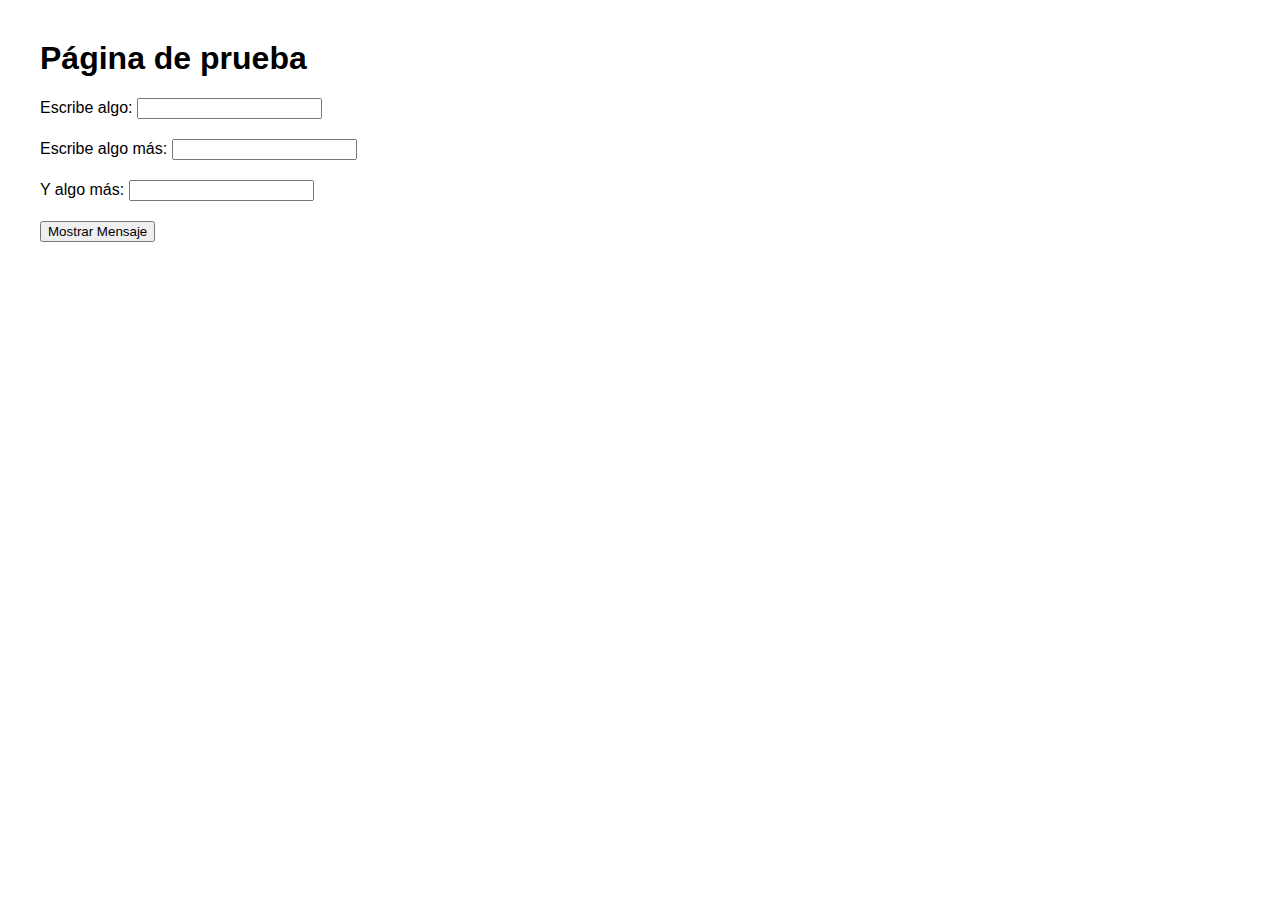
==== index.html @ abed9933 "Add modal after 1 sg" ====
<!DOCTYPE html>
<html lang="es">
<head>
    <meta charset="UTF-8">
    <meta name="viewport" content="width=device-width, initial-scale=1.0">
    <title>Página de prueba</title>
    <link rel="stylesheet" href="styles.css"> <!-- Enlace al CSS -->
    <script src="script.js" defer></script> <!-- Enlace al JavaScript con defer -->
</head>
<body>
    <h1>Página de prueba</h1>
    <div class="input-box">
        <label for="texto1">Escribe algo:</label>
        <input type="text" id="texto1">
    </div>
    <div class="input-box">
        <label for="texto2">Escribe algo más:</label>
        <input type="text" id="texto2">
    </div>
    <div class="input-box">
        <label for="texto3">Y algo más:</label>
        <input type="text" id="texto3">
    </div>
    <button id="mostrarMensaje">Mostrar Mensaje</button> <!-- Botón añadido -->
    <div id="mensaje">¡Salió bien!</div> <!-- Etiqueta para el mensaje -->
    <img id="foto" src="images/felinibertomcfalso.png" alt="Foto">

    <!-- Modal HTML -->
    <div id="modal" class="modal">
        <div class="modal-content">
            <p>Dale al botón verde para cerrar este mensaje</p>
            <button id="botonVerde" class="green-button">Cerrar</button>
            <button id="botonGris" class="gray-button">Ignorar</button>
        </div>
    </div>
</body>
</html>
---- styles.css ----
body {
    font-family: Arial, sans-serif;
    margin: 40px;
}

#foto {
    display: none;
    width: 170px;
    height: 170px;
}

.input-box {
    margin-top: 20px;
}

.input-box:last-of-type {
    margin-bottom: 20px;
}

#mostrarMensaje {
    margin-top: 20px;
}

#mensaje {
    margin-top: 20px;
    color: green;
    font-weight: bold;
    display: none;
}

/* Estilos para el modal */
.modal {
    display: none; /* Oculto por defecto */
    position: fixed;
    z-index: 1;
    left: 0;
    top: 0;
    width: 100%;
    height: 100%;
    background-color: rgba(0, 0, 0, 0.5); /* Fondo oscuro transparente */
}

.modal-content {
    background-color: white;
    margin: 15% auto;
    padding: 20px;
    border-radius: 10px;
    width: 300px;
    text-align: center;
}

.green-button {
    background-color: green;
    color: white;
    padding: 10px 20px;
    border: none;
    border-radius: 5px;
    cursor: pointer;
}

.gray-button {
    background-color: gray;
    color: white;
    padding: 10px 20px;
    border: none;
    border-radius: 5px;
    cursor: pointer;
    margin-left: 10px;
}
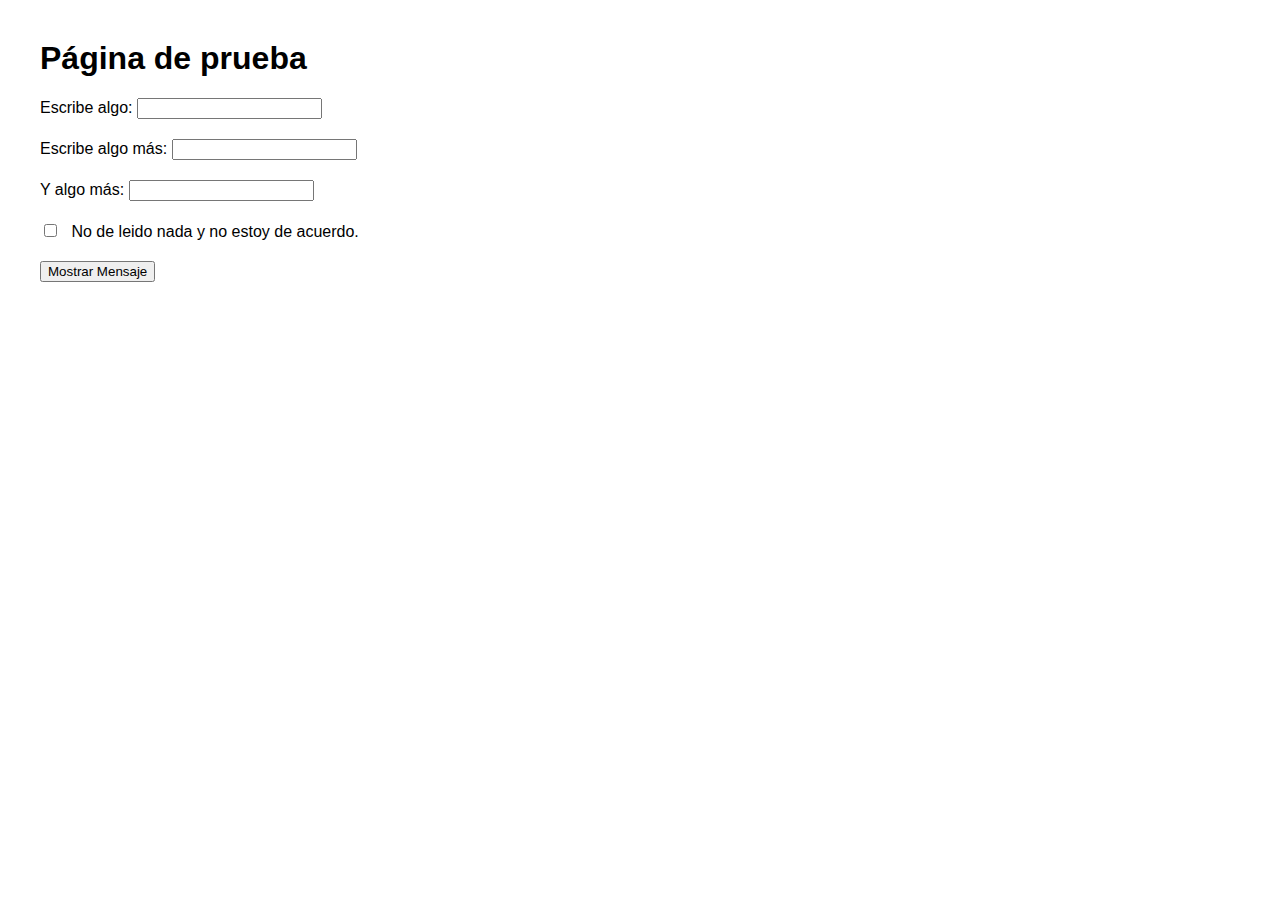
==== commit 8db7369e: "Add checkbox and modal" ====
--- a/index.html
+++ b/index.html
@@ -21,6 +21,12 @@
         <label for="texto3">Y algo más:</label>
         <input type="text" id="texto3">
     </div>
+
+    <div class="input-box">
+        <input type="checkbox" id="noAcuerdo"></input>
+        <label for="noAcuerdo">No de leido nada y no estoy de acuerdo.</label>
+    </div>
+
     <button id="mostrarMensaje">Mostrar Mensaje</button> <!-- Botón añadido -->
     <div id="mensaje">¡Salió bien!</div> <!-- Etiqueta para el mensaje -->
     <img id="foto" src="images/felinibertomcfalso.png" alt="Foto">
--- a/styles.css
+++ b/styles.css
@@ -66,4 +66,9 @@
     border-radius: 5px;
     cursor: pointer;
     margin-left: 10px;
+}
+
+/* Estilos para el checkbox */
+#noAcuerdo {
+    margin-right: 10px;
 }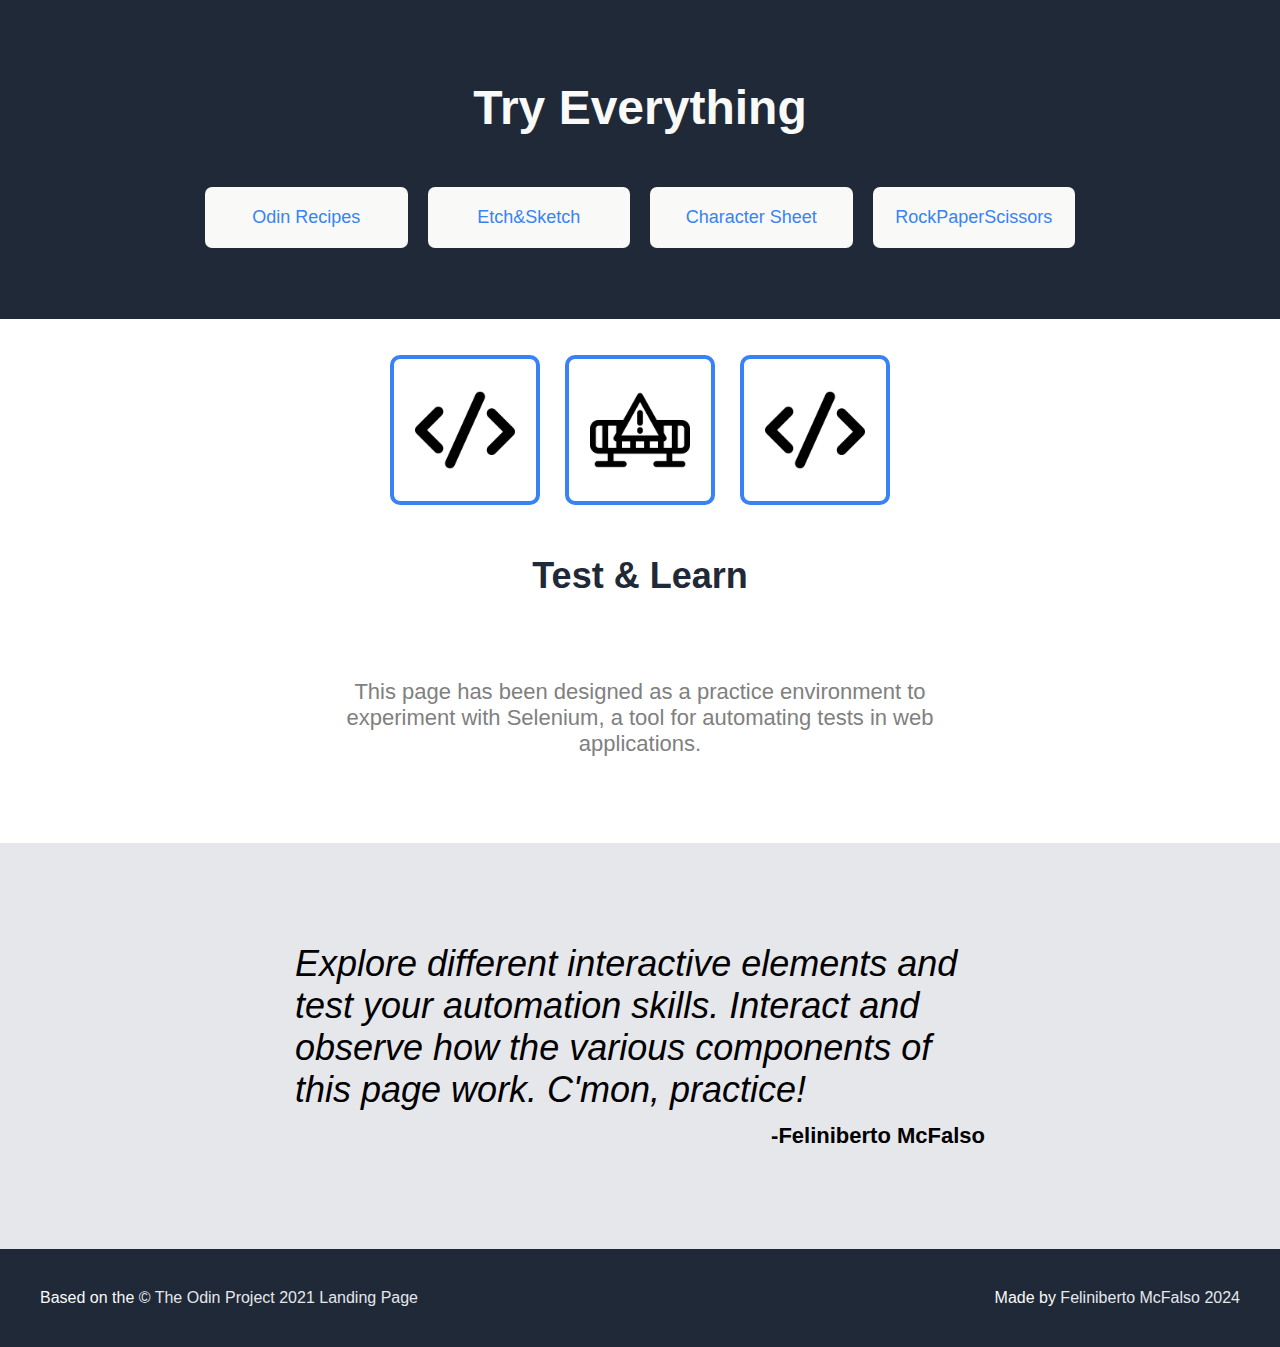
==== commit f6918bd9: "Change main structure following 'Landing-page'" ====
--- a/index.html
+++ b/index.html
@@ -1,43 +1,58 @@
 <!DOCTYPE html>
-<html lang="es">
-<head>
-    <meta charset="UTF-8">
-    <meta name="viewport" content="width=device-width, initial-scale=1.0">
-    <title>Página de prueba</title>
-    <link rel="stylesheet" href="styles.css"> <!-- Enlace al CSS -->
-    <script src="script.js" defer></script> <!-- Enlace al JavaScript con defer -->
-</head>
-<body>
-    <h1>Página de prueba</h1>
-    <div class="input-box">
-        <label for="texto1">Escribe algo:</label>
-        <input type="text" id="texto1">
-    </div>
-    <div class="input-box">
-        <label for="texto2">Escribe algo más:</label>
-        <input type="text" id="texto2">
-    </div>
-    <div class="input-box">
-        <label for="texto3">Y algo más:</label>
-        <input type="text" id="texto3">
-    </div>
+<html lang="en">
+    <head>
+        <meta charset="UTF-8">
+        <meta http-equiv="X-UA-Compatible" content="IE=edge">
+        <meta name="viewport" content="width=device-width, initial-scale=1.0">
+        <title>Test & Learn</title>
+        <link rel="stylesheet" href="styles.css">
+        <link rel="preconnect" href="https://fonts.googleapis.com">
+        <link rel="preconnect" href="https://fonts.gstatic.com" crossorigin>
+        <link href="https://fonts.googleapis.com/css2?family=Lato:ital,wght@0,400;0,700;1,400;1,700&display=swap" rel="stylesheet">
+    </head>
+    <body>
+        
+        <div class="header">
+            <div class="presentation">
+                <div class="title">
+                    <div class="text1">Try Everything</div>
+                </div>
+                <div class="menu">
+                    <button class="link" onclick="window.location.href='https://becuber.github.io/odin-recipes/index.html'">Odin Recipes</button>
+                    <button class="link" onclick="window.location.href='https://becuber.github.io/etch-a-sketch/'">Etch&Sketch</button>
+                    <button class="link" onclick="">Character Sheet</button>
+                    <button class="link" onclick="window.location.href='https://becuber.github.io/rockPaperScissors/'">RockPaperScissors</button>
+                </div>
+            </div>
+        </div>
+        
 
-    <div class="input-box">
-        <input type="checkbox" id="noAcuerdo"></input>
-        <label for="noAcuerdo">No de leido nada y no estoy de acuerdo.</label>
-    </div>
-
-    <button id="mostrarMensaje">Mostrar Mensaje</button> <!-- Botón añadido -->
-    <div id="mensaje">¡Salió bien!</div> <!-- Etiqueta para el mensaje -->
-    <img id="foto" src="images/felinibertomcfalso.png" alt="Foto">
-
-    <!-- Modal HTML -->
-    <div id="modal" class="modal">
-        <div class="modal-content">
-            <p>Dale al botón verde para cerrar este mensaje</p>
-            <button id="botonVerde" class="green-button">Cerrar</button>
-            <button id="botonGris" class="gray-button">Ignorar</button>
+        <div class="information">
+            <div class="containerinfo">
+                <div class="img">
+                    <img class="img-content" src="RM_images/code.png" alt="code">
+                </div>
+                <div class="img">
+                    <img class="img-content" src="RM_images/obras_icon.png" alt="building fence">
+                </div>
+                <div class="img">
+                    <img class="img-content" src="RM_images/code.png" alt="code">
+                </div>
+            </div>
+            <div class="titleinfo">Test & Learn</div>
+            <div class="subtext">This page has been designed as a practice environment to experiment with Selenium, a tool for automating tests in web applications.</div>
         </div>
-    </div>
-</body>
-</html>+        
+        <div class="quotes">
+            <div class="quotetext">
+                <div class="italicquote">Explore different interactive elements and test your automation skills. Interact and observe how the various components of this page work. C'mon, practice!</div>
+                <div class="signquote">-Feliniberto McFalso</div>
+            </div>
+        </div>
+            
+        <div class="footer">
+            <div class="footer-left">Based on the <a href="https://www.theodinproject.com/lessons/foundations-landing-page">&#169 The Odin Project 2021 Landing Page</a></div>
+            <div class="footer-right">Made by <a href="https://github.com/BeCuber">Feliniberto McFalso 2024</a></div>
+        </div>
+    </body>
+</html>
--- a/styles.css
+++ b/styles.css
@@ -1,74 +1,166 @@
-body {
-    font-family: Arial, sans-serif;
-    margin: 40px;
+/* Reseteo y estilos generales */
+* {
+    box-sizing: border-box;
+    font-family: 'Roboto', sans-serif;
+    margin: 0;
+    padding: 0;
 }
 
-#foto {
-    display: none;
-    width: 170px;
-    height: 170px;
+body {
+    height: 100vh;
+    display: flex;
+    flex-direction: column;
 }
 
-.input-box {
-    margin-top: 20px;
+/* Sección header */
+.header {
+    background-color: #1F2937;
+    padding: 80px 200px 1px;
+    
 }
 
-.input-box:last-of-type {
-    margin-bottom: 20px;
+.presentation {
+    display: flex;
+    flex-direction: column;
+    align-items: center; /* Centra los elementos */
+    gap: 32px;
+    margin-bottom: 60px;
 }
 
-#mostrarMensaje {
-    margin-top: 20px;
+.title {
+    display: flex;
+    flex-direction: column;
+    align-items: flex-start;
 }
 
-#mensaje {
-    margin-top: 20px;
-    color: green;
-    font-weight: bold;
-    display: none;
+.text1 {
+    font-size: 48px;
+    font-weight: bolder;
+    color: #F9FAF8;
 }
 
-/* Estilos para el modal */
-.modal {
-    display: none; /* Oculto por defecto */
-    position: fixed;
-    z-index: 1;
-    left: 0;
-    top: 0;
-    width: 100%;
-    height: 100%;
-    background-color: rgba(0, 0, 0, 0.5); /* Fondo oscuro transparente */
+.menu {
+    width: 900px;
+    display: flex;
+    justify-content: space-between;
+    align-items: center;
+    gap: 10px; /* Espacio entre los links */
+    padding: 10px; /* Añadir un poco de padding */
+    margin-top: 10px; /* Ajusta el espacio con respecto al fondo */
 }
 
-.modal-content {
-    background-color: white;
-    margin: 15% auto;
-    padding: 20px;
-    border-radius: 10px;
-    width: 300px;
-    text-align: center;
+.link {
+    background-color: #F9FAF8; /* Comportamiento de botón */
+    color: #3882F6;
+    border-radius: 7px;
+    padding: 20px; /* Ajusta el padding según lo necesario */
+    display: flex;
+    flex: 1;
+    justify-content: center;
+    align-items: center;
+    cursor: pointer; /* Cambia el cursor al pasar sobre el link */
+    width: fit-content; /* Ajusta el ancho al contenido */
+    border: none;
+    font-size: 18px;
+    font-weight: 370;
+    margin: 0 5px;
 }
 
-.green-button {
-    background-color: green;
-    color: white;
-    padding: 10px 20px;
-    border: none;
-    border-radius: 5px;
-    cursor: pointer;
+/* Sección information */
+.information {
+    display: flex;
+    flex-direction: column;
+    align-items: center;
+    padding: 36px;
+    margin-bottom: 50px;
+    gap: 40px;
 }
 
-.gray-button {
-    background-color: gray;
-    color: white;
-    padding: 10px 20px;
-    border: none;
-    border-radius: 5px;
-    cursor: pointer;
-    margin-left: 10px;
+.titleinfo {
+    font-size: 36px;
+    color: #1F2937;
+    font-weight: bolder;
+    margin-bottom: 42px;
 }
 
-/* Estilos para el checkbox */
-#noAcuerdo {
-    margin-right: 10px;
-}+.containerinfo {
+    display: flex;
+    gap: 25px;
+}
+
+.img {
+    display: flex;
+    justify-content: center; /* Centra horizontalmente */
+    align-items: center; /* Centra verticalmente */
+    height: 150px;
+    width: 150px;
+    border: 4px solid #3882F6;
+    border-radius: 10px;
+    margin-bottom: 10px;
+}
+
+.img-content {
+    width: 70%; /* Mantén este porcentaje o ajusta según lo que necesites */
+    height: 70%; /* Mantén este porcentaje o ajusta según lo que necesites */
+    border-radius: 10px;
+}
+
+.subtext {
+    width: 650px;
+    text-align: center;
+    color: grey;
+    font-size: 22px;
+    font-weight: 100;
+}
+
+/* Sección quotes */
+
+.quotes {
+    background-color: #E5E7EB;
+    padding: 100px;
+    display: flex;
+    flex-direction: column;
+    align-items: center;
+}
+
+.quotetext {
+    width: 690px;
+    display: flex;
+    flex-direction: column;
+    align-items: flex-start;
+    gap: 12px;
+}
+
+.italicquote {
+    font-size: 36px;
+    font-style: italic;
+    font-weight: lighter;
+}
+
+.signquote {
+    font-size: 22px;
+    font-weight: bold;
+    align-self: flex-end;
+}
+
+/* Sección footer */
+
+.footer {
+    background-color: #1F2937;
+    display: flex;
+    justify-content: space-between; /* Cambiado para separarlos al máximo */
+    align-items: center;    
+    color: #F9FAF8;
+    padding: 40px;
+}
+
+.footer-left a,
+.footer-right a {
+    color: #E5E7EB; /* Color de texto para los enlaces */
+    text-decoration: none; /* Evitar subrayado */
+}
+
+.footer-left a:hover,
+.footer-right a:hover {
+    text-decoration: underline; /* Subrayado al pasar el ratón */
+}
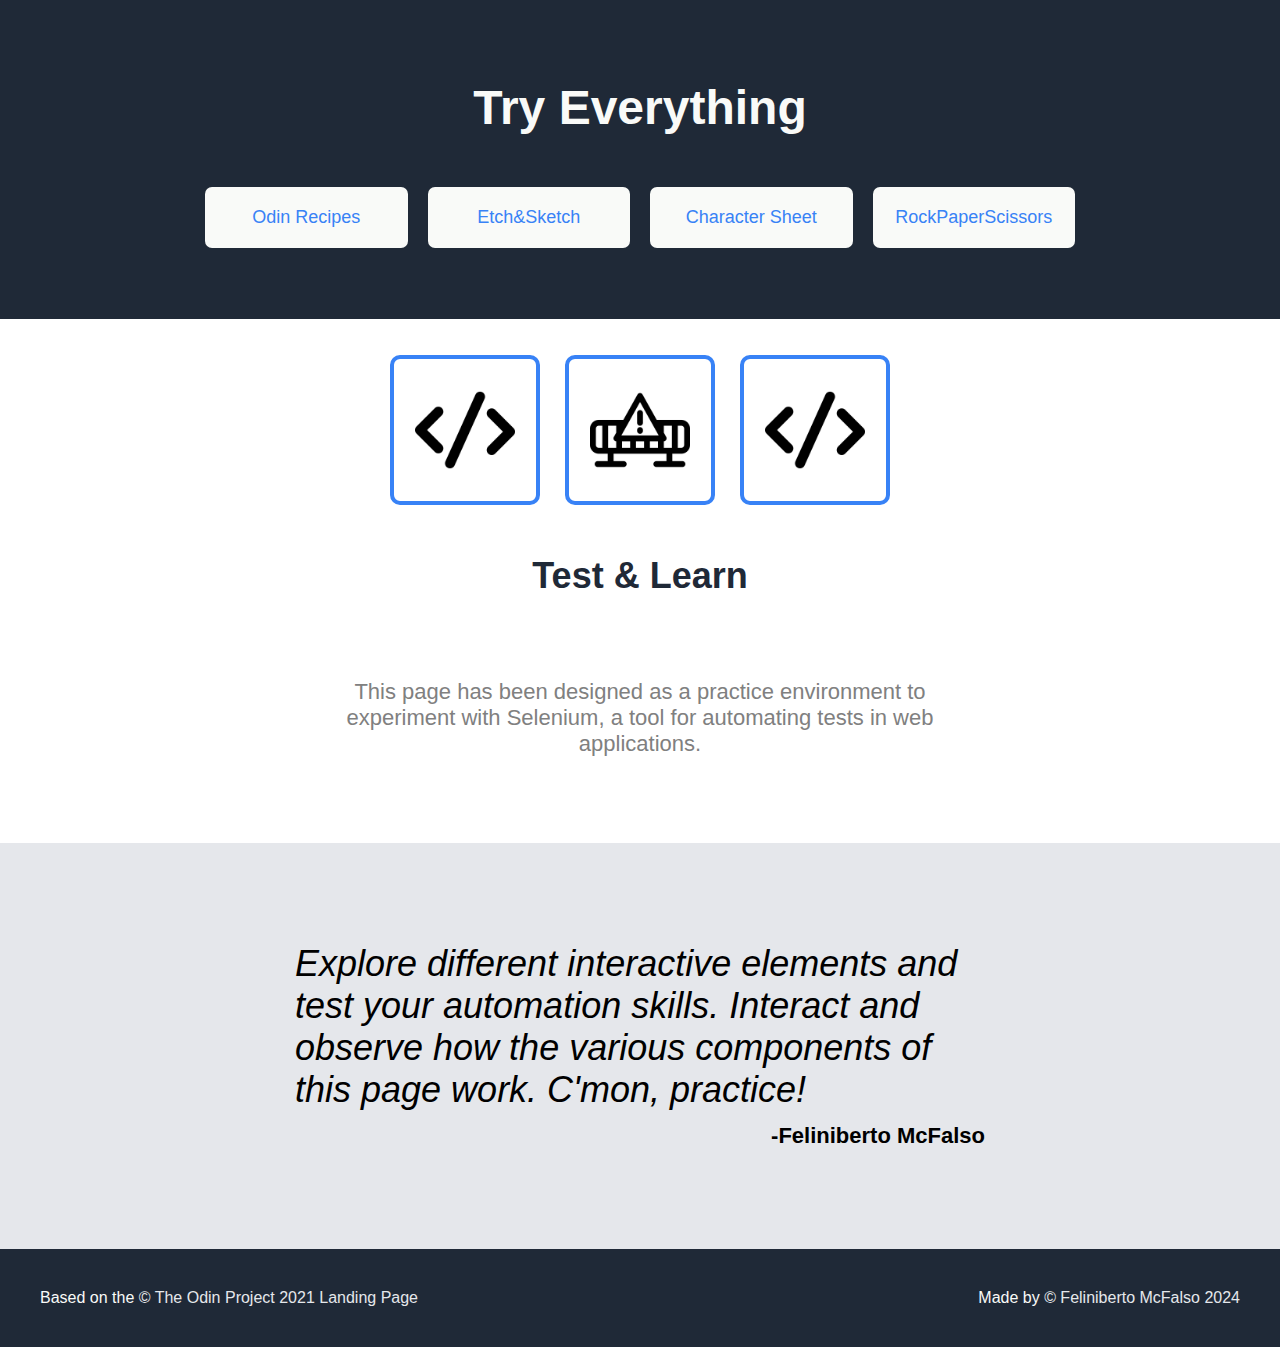
==== commit 5f2ea1fa: "Add cpyright symbol and separate language on README" ====
--- a/index.html
+++ b/index.html
@@ -52,7 +52,7 @@
             
         <div class="footer">
             <div class="footer-left">Based on the <a href="https://www.theodinproject.com/lessons/foundations-landing-page">&#169 The Odin Project 2021 Landing Page</a></div>
-            <div class="footer-right">Made by <a href="https://github.com/BeCuber">Feliniberto McFalso 2024</a></div>
+            <div class="footer-right">Made by <a href="https://github.com/BeCuber">&#169 Feliniberto McFalso 2024</a></div>
         </div>
     </body>
 </html>
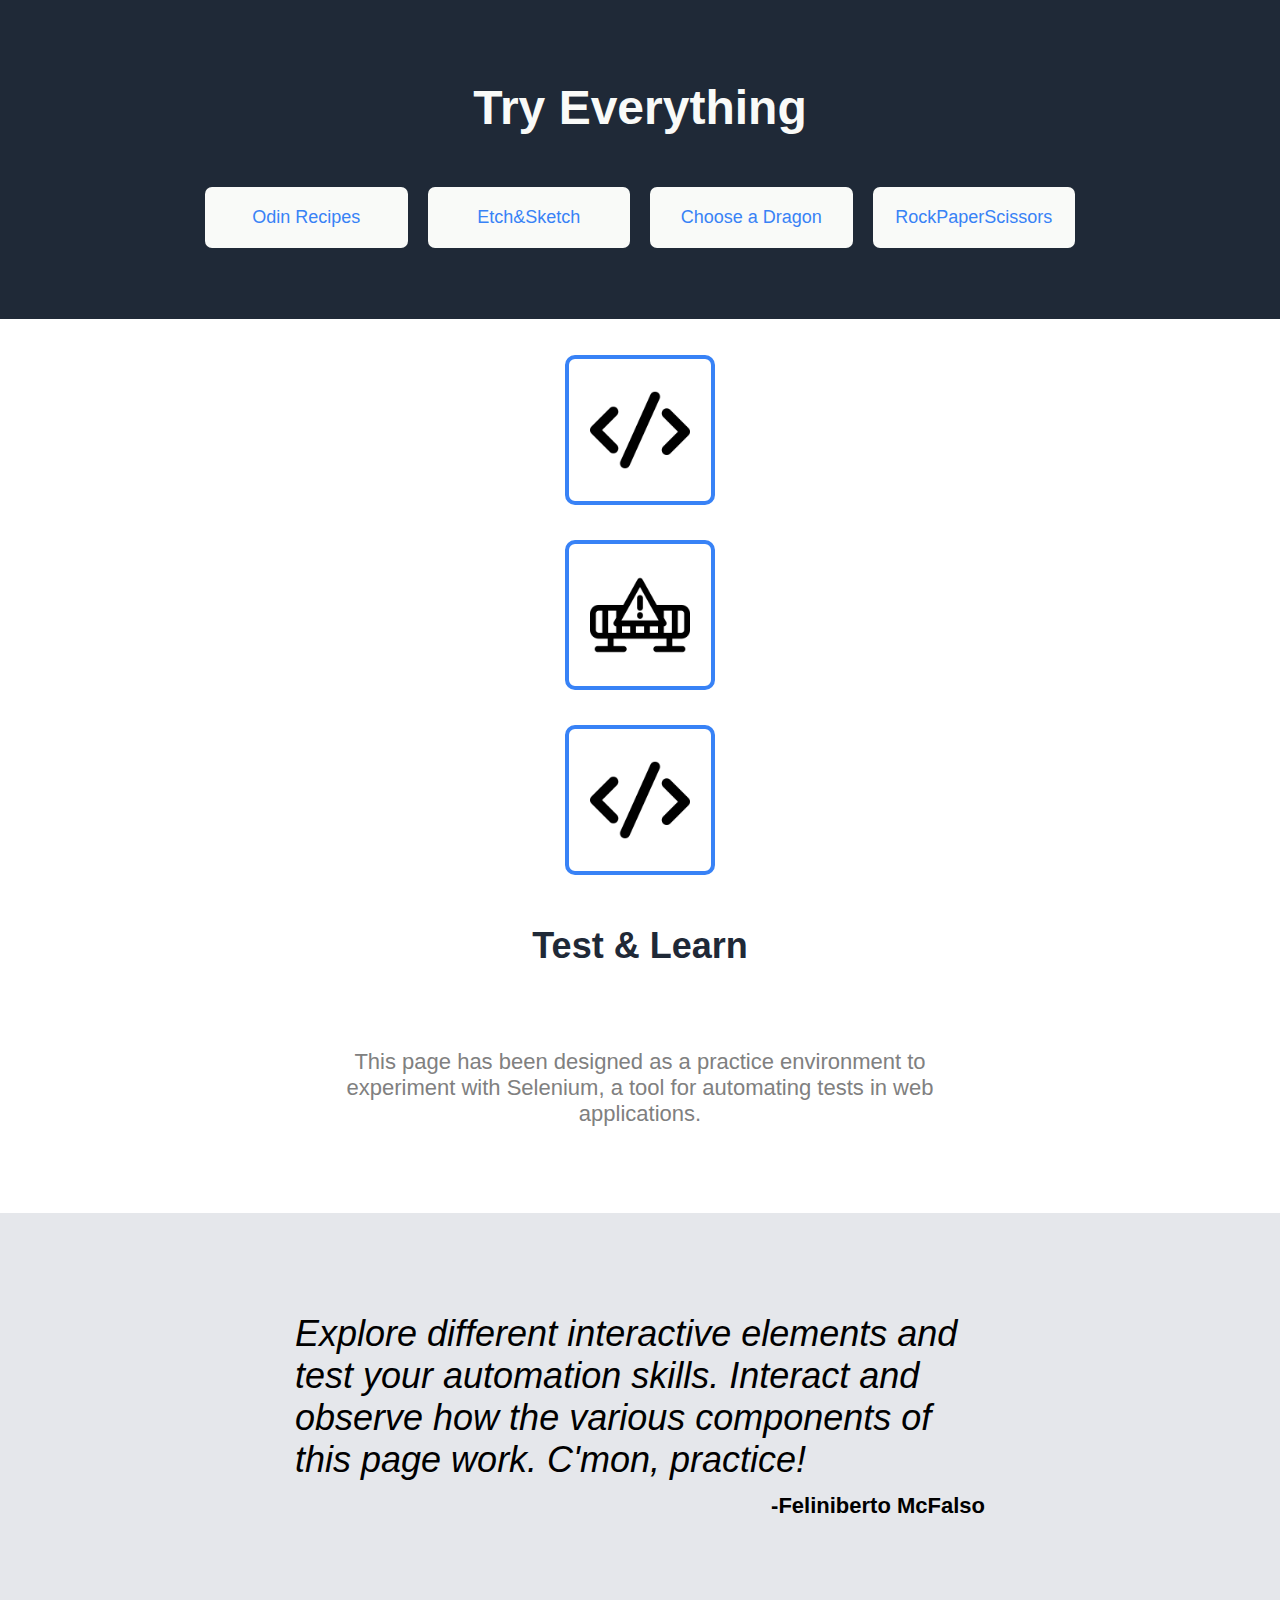
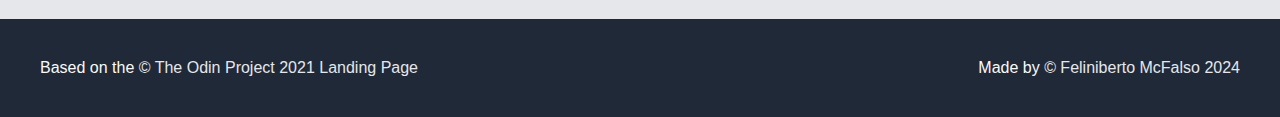
==== commit a880da48: "Copy index.html on choose_a_dragon. Conflict with flexbox" ====
--- a/index.html
+++ b/index.html
@@ -11,7 +11,6 @@
         <link href="https://fonts.googleapis.com/css2?family=Lato:ital,wght@0,400;0,700;1,400;1,700&display=swap" rel="stylesheet">
     </head>
     <body>
-        
         <div class="header">
             <div class="presentation">
                 <div class="title">
@@ -20,7 +19,7 @@
                 <div class="menu">
                     <button class="link" onclick="window.location.href='https://becuber.github.io/odin-recipes/index.html'">Odin Recipes</button>
                     <button class="link" onclick="window.location.href='https://becuber.github.io/etch-a-sketch/'">Etch&Sketch</button>
-                    <button class="link" onclick="">Character Sheet</button>
+                    <button class="link" onclick="window.location.href='exercises/choose_a_dragon.html'">Choose a Dragon</button>
                     <button class="link" onclick="window.location.href='https://becuber.github.io/rockPaperScissors/'">RockPaperScissors</button>
                 </div>
             </div>
@@ -30,13 +29,13 @@
         <div class="information">
             <div class="containerinfo">
                 <div class="img">
-                    <img class="img-content" src="RM_images/code.png" alt="code">
+                    <img class="img-content" src="images/code.png" alt="code">
                 </div>
                 <div class="img">
-                    <img class="img-content" src="RM_images/obras_icon.png" alt="building fence">
+                    <img class="img-content" src="images/obras_icon.png" alt="building fence">
                 </div>
                 <div class="img">
-                    <img class="img-content" src="RM_images/code.png" alt="code">
+                    <img class="img-content" src="images/code.png" alt="code">
                 </div>
             </div>
             <div class="titleinfo">Test & Learn</div>
@@ -55,4 +54,4 @@
             <div class="footer-right">Made by <a href="https://github.com/BeCuber">&#169 Feliniberto McFalso 2024</a></div>
         </div>
     </body>
-</html>
+</html>--- a/styles.css
+++ b/styles.css
@@ -85,6 +85,7 @@
 
 .containerinfo {
     display: flex;
+    flex-direction: column;
     gap: 25px;
 }
 
@@ -163,4 +164,4 @@
 .footer-left a:hover,
 .footer-right a:hover {
     text-decoration: underline; /* Subrayado al pasar el ratón */
-}
+}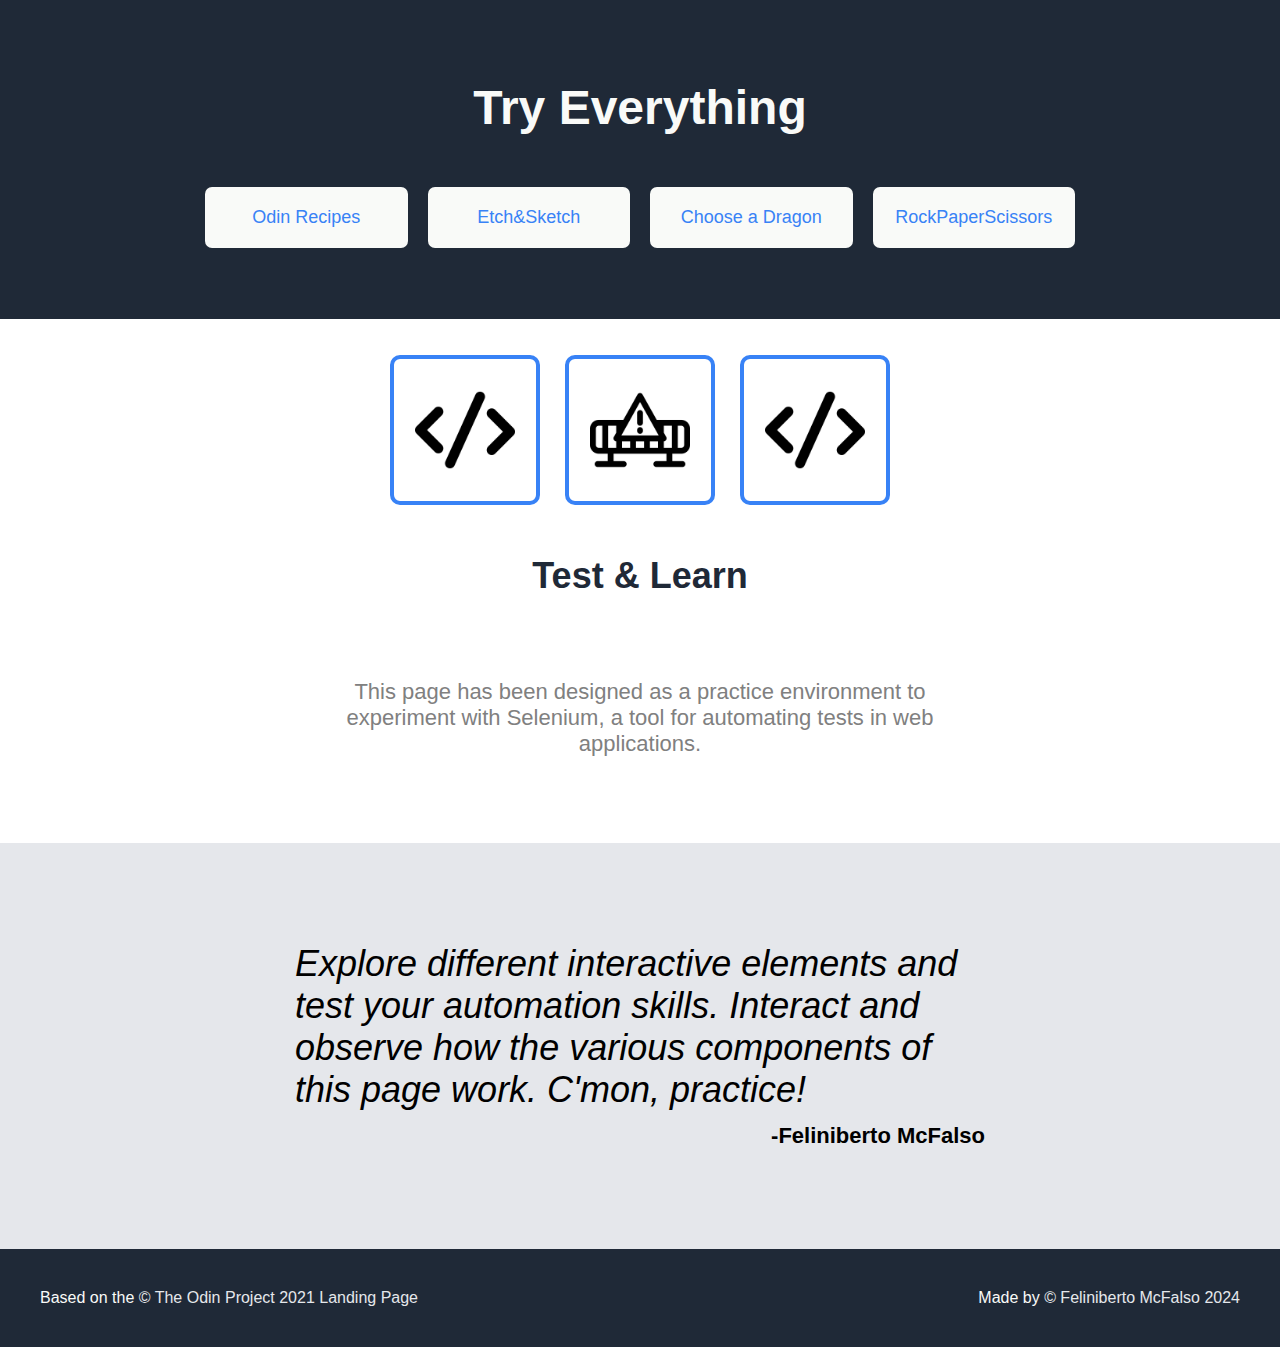
==== commit b2160e52: "Add Js for sliders radiobtns select and textarea" ====
--- a/index.html
+++ b/index.html
@@ -6,6 +6,7 @@
         <meta name="viewport" content="width=device-width, initial-scale=1.0">
         <title>Test & Learn</title>
         <link rel="stylesheet" href="styles.css">
+        <script src="script.js" defer></script>
         <link rel="preconnect" href="https://fonts.googleapis.com">
         <link rel="preconnect" href="https://fonts.gstatic.com" crossorigin>
         <link href="https://fonts.googleapis.com/css2?family=Lato:ital,wght@0,400;0,700;1,400;1,700&display=swap" rel="stylesheet">
--- a/styles.css
+++ b/styles.css
@@ -85,8 +85,17 @@
 
 .containerinfo {
     display: flex;
-    flex-direction: column;
     gap: 25px;
+}
+
+.containerinfo.dragonsheet{
+    flex-direction: column;
+}
+
+.card.dragonsheet{
+    display: flex;
+    justify-content: space-between;
+    align-items: center;
 }
 
 .img {
@@ -164,4 +173,229 @@
 .footer-left a:hover,
 .footer-right a:hover {
     text-decoration: underline; /* Subrayado al pasar el ratón */
+}
+
+.slider{
+    transform: rotate(270deg);
+}
+
+#attributessheet{
+    display: flex;
+}
+
+#equipmentsheet{
+    display: flex;
+    flex-direction: column;
+}
+
+#equipmentpurchased{
+    display: flex;
+    flex-direction: column;
+}
+
+#homeicon {
+    max-width: 30px;
+    height: auto;
+}
+
+#homebtn {
+    flex:none;
+    padding: 15px;
+}
+
+#homemenu {
+    justify-content: center;
+}
+
+.cardcontent.dragonsheet {
+    flex: 1;
+    padding-top: 20px;
+    padding-bottom: 20px;
+    
+}
+
+#identifysheet {
+    display: flex;
+    flex-direction: column;
+    justify-content: space-around;
+    gap: 32px;
+    
+}
+
+.name.dragonsheet {
+    display: flex;
+    align-items: center;
+    gap: 32px;
+    text-align: center;
+    color: #1F2937;
+    font-size: 22px;
+    font-weight: 100;
+}
+
+#name {
+    width: 100%;
+    padding: 6px 12px;
+    margin: 8px 0;
+    box-sizing: border-box;
+    border: none;
+    border-bottom: 2px solid #1F2937;
+    color: #1F2937;
+    font-size: 18px;
+    font-weight: 100;
+    margin-right: 20px;
+}
+
+.radio.dragonsheet {
+    color: #1F2937;
+    font-size: 22px;
+    font-weight: 100;
+    display: flex;
+}
+
+.radiobtn.dragonsheet {
+    margin-left: 60px;
+    display: flex;
+    gap: 30px;
+}
+
+/* The container */
+.labelforradiobtn {
+    display: block;
+    position: relative;
+    padding-left: 35px;
+    margin-bottom: 12px;
+    cursor: pointer;
+    font-size: 18px;
+    -webkit-user-select: none;
+    -moz-user-select: none;
+    -ms-user-select: none;
+    user-select: none;
+  }
+  
+  /* Hide the browser's default radio button */
+  .labelforradiobtn input {
+    position: absolute;
+    opacity: 0;
+    cursor: pointer;
+  }
+  
+  /* Create a custom radio button */
+  .checkmark {
+    position: absolute;
+    top: 0;
+    left: 0;
+    height: 25px;
+    width: 25px;
+    background-color: #eee;
+    border-radius: 50%;
+  }
+  
+  /* On mouse-over, add a grey background color */
+  .labelforradiobtn:hover input ~ .checkmark {
+    background-color: #ccc;
+  }
+  
+  /* When the radio button is checked, add a blue background */
+  .labelforradiobtn input:checked ~ .checkmark {
+    background-color: #2196F3;
+  }
+  
+  /* Create the indicator (the dot/circle - hidden when not checked) */
+  .checkmark:after {
+    content: "";
+    position: absolute;
+    display: none;
+  }
+  
+  /* Show the indicator (dot/circle) when checked */
+  .labelforradiobtn input:checked ~ .checkmark:after {
+    display: block;
+  }
+  
+  /* Style the indicator (dot/circle) */
+  .labelforradiobtn .checkmark:after {
+    top: 9px;
+    left: 9px;
+    width: 8px;
+    height: 8px;
+    border-radius: 50%;
+    background: white;
+  }
+
+  .attrcard {
+    color: #1F2937;
+    font-size: 20px;
+    font-weight: 100;
+    text-align: center;
+    display: flex;
+    flex-direction: column;
+    align-items: center;
+    justify-content:center;
+    gap: 25px;
+    margin-left: 20px;
+  }
+
+  .attrvalue{
+    font-size: 24px;
+    font-weight: 400;
+  }
+
+  .slidercontainer{
+    margin-top: 30px;
+  }
+
+#pointscard {
+    color: #1F2937;
+    font-size: 18px;
+    font-weight: 100;
+    display: flex;
+    align-self: center;
+    justify-content:space-around;
+}
+
+.points.dragonsheet{
+    display: flex;
+    flex-direction: column;
+    gap: 5px;
+}
+
+.valuepoints.dragonsheet{
+    display: flex;
+    flex-direction: column;
+    gap: 5px;
+    font-weight: 300;
+    align-items: flex-end;
+}
+
+#equipmentsheet {
+    color: #1F2937;
+    font-size: 20px;
+    font-weight: 100;
+    display: flex;
+    gap: 20px;
+    flex: none;
+    width: 300px; /* Ajusta el valor según el tamaño deseado */
+    max-width: 100%;
+}
+
+#equipmentpurchased{
+    color: #1F2937;
+    font-size: 18px;
+    font-weight: 100;
+    display: flex;
+    flex-direction: column;
+    justify-content: space-around;
+}
+
+#equipment {
+    width: 130px;
+    height: 85px;
+    padding: 10px;
+    font-size: 14px;
+    color: #1F2937;
+    resize: none;
+}
+
+#exercisesquotes{
+    align-items: center;
 }